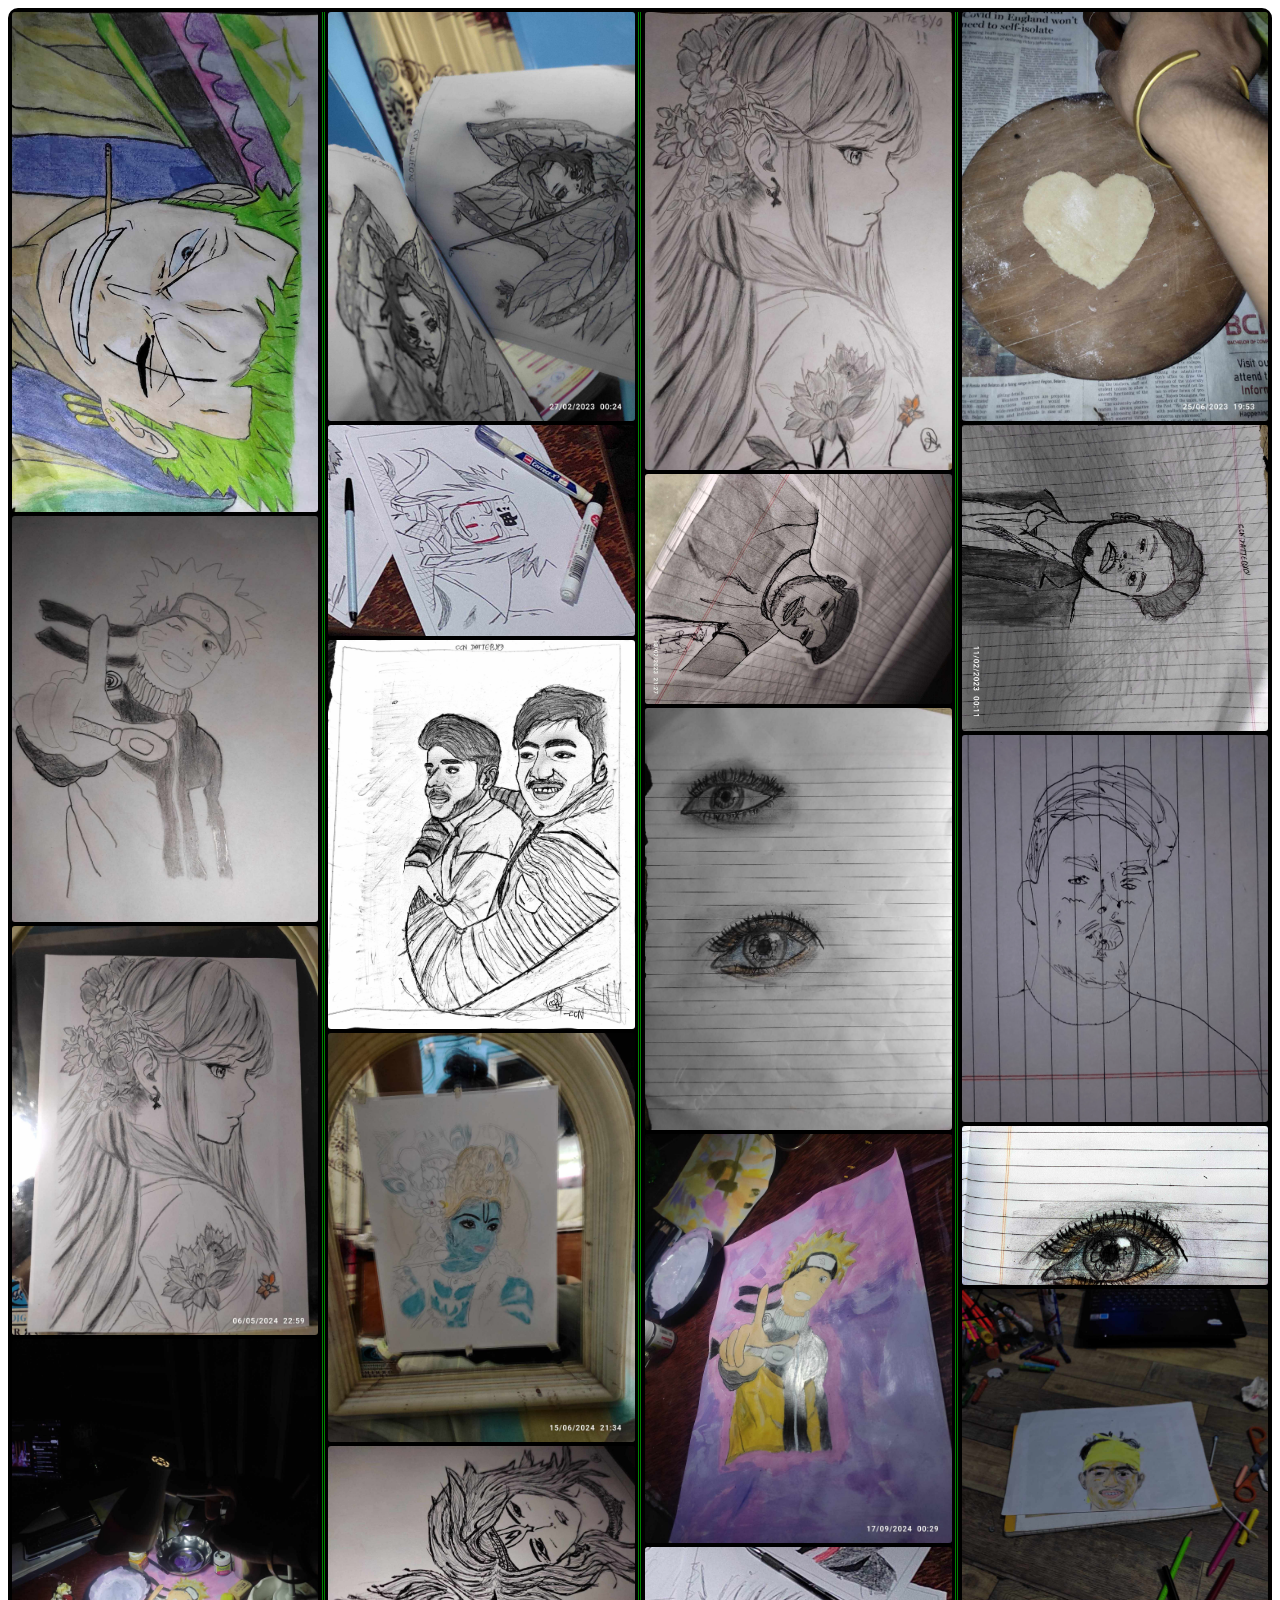
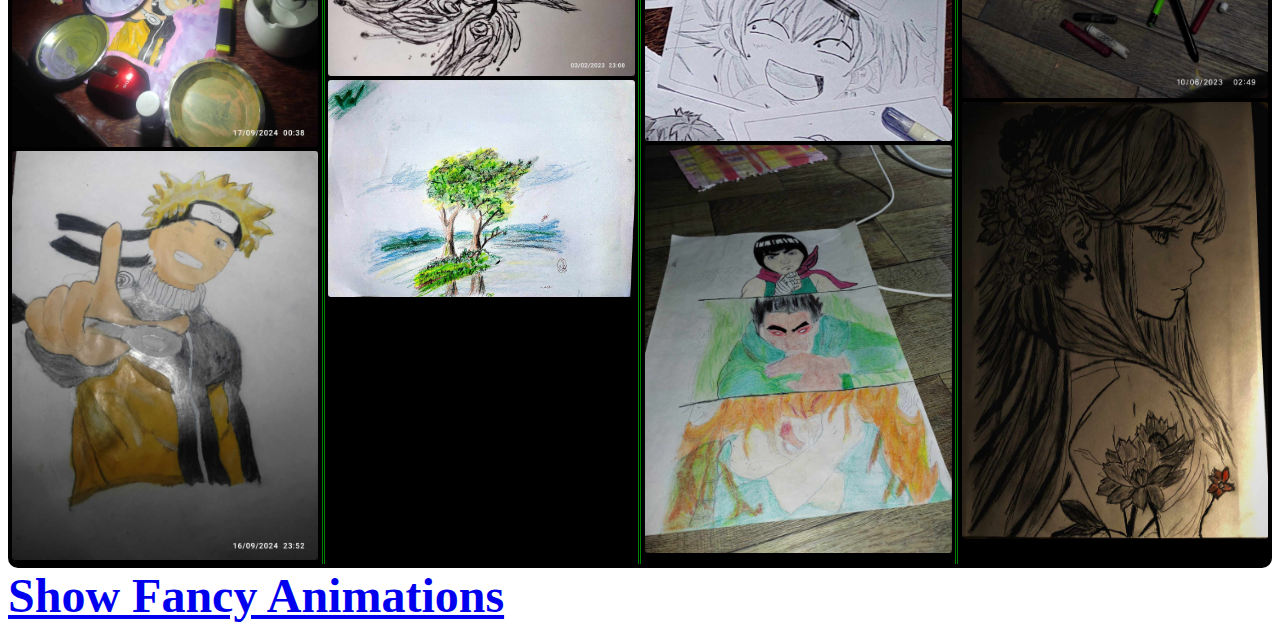
==== lessanimation/index.html @ c1844863 "Refactor CSS styles for sections and images" ====
<!DOCTYPE html>
<html lang="en">
  <head>
    <meta charset="UTF-8" />
    <meta name="viewport" content="width=device-width, initial-scale=1.0" />
    <title>Art Gallery</title>
    <link rel="stylesheet" href="./style.css" />
  </head>
  <body>
    <section>
      <span class="1"
        ><img class="left zoro" src="/pictures/1.jpg" alt="" /></span
      ><span class="2"><img class="left" src="/pictures/2.jpg" alt="" /></span
      ><span class="3"><img src="/pictures/3.jpg" alt="" /></span
      ><span class="4"><img src="/pictures/4.jpg" alt="" /></span
      ><span class="5"><img src="/pictures/5.jpg" alt="" /></span
      ><span class="6"><img src="/pictures/6.jpg" alt="" /></span
      ><span class="7"><img src="/pictures/7.jpg" alt="" /></span
      ><span class="8"><img src="/pictures/8.jpg" alt="" /></span
      ><span class="9"><img src="/pictures/9.jpg" alt="" /></span
      ><span class="10"><img src="/pictures/10.jpg" alt="" /></span
      ><span class="11"><img src="/pictures/11.jpg" alt="" /></span
      ><span class="12"><img src="/pictures/12.jpg" alt="" /></span
      ><span class="13"
        ><img class="right" src="/pictures/13.jpg" alt="" /></span
      ><span class="14"
        ><img class="right" src="/pictures/14.jpg" alt="" /></span
      ><span class="15"><img class="left" src="/pictures/15.jpg" alt="" /></span
      ><span class="16"><img class="left" src="/pictures/16.jpg" alt="" /></span
      ><span class="17"><img class="left" src="/pictures/17.jpg" alt="" /></span
      ><span class="18"><img src="/pictures/18.jpg" alt="" /></span
      ><span class="19"
        ><img class="aarbaj" src="/pictures/19.jpg" alt="" /></span
      ><span class="20"><img src="/pictures/20.gif" alt="" /></span
      ><span class="21"><img src="/pictures/21.jpg" alt="" /></span
      ><span class="22"><img src="/pictures/22.jpg" alt="" /></span
      ><span class="23"><img src="/pictures/23.jpg" alt="" /></span
      ><span class="24"><img src="/pictures/24.jpg" alt="" /></span
      ><span class="25"><img src="/pictures/25.jpg" alt="" /></span
      ><span class="26"><img src="/pictures/26.jpg" alt="" /></span
      ><span class="27"><img src="/pictures/27.jpg" alt="" /></span
      ><span class="28"><img src="/pictures/28.jpg" alt="" /></span
      ><span class="29"><img src="/pictures/29.jpg" alt="" /></span
      ><span class="30"><img src="/pictures/30.jpg" alt="" /></span
      ><span class="31"><img src="/pictures/31.jpg" alt="" /></span
      ><span class="32"><img src="/pictures/32.jpg" alt="" /></span
      ><span class="33"><img src="/pictures/33.jpg" alt="" /></span
      ><span class="34"><img src="/pictures/34.jpg" alt="" /></span
      ><span class="35"><img src="/pictures/35.jpg" alt="" /></span
      ><span class="36"><img src="/pictures/36.jpg" alt="" /></span
      ><span class="37"><img src="/pictures/37.jpg" alt="" /></span
      ><span class="38"><img src="/pictures/38.jpg" alt="" /></span
      ><span class="39"><img src="/pictures/39.jpg" alt="" /></span
      ><span class="40"><img src="/pictures/40.jpg" alt="" /></span
      ><span class="41"><img src="/pictures/41.jpg" alt="" /></span
      ><span class="42"><img src="/pictures/42.jpg" alt="" /></span
      ><span class="43"><img src="/pictures/43.jpg" alt="" /></span
      ><span class="44"><img src="/pictures/44.jpg" alt="" /></span
      ><span class="45"><img src="/pictures/45.jpg" alt="" /></span
      ><span class="46"><img src="/pictures/46.jpg" alt="" /></span
      ><span class="47"><img src="/pictures/47.jpg" alt="" /></span
      ><span class="48"><img src="/pictures/48.jpg" alt="" /></span
      ><span class="49"><img src="/pictures/49.jpg" alt="" /></span
      ><span class="50"><img src="/pictures/50.jpg" alt="" /></span
      ><span class="51"><img src="/pictures/51.jpg" alt="" /></span
      ><span class="52"><img src="/pictures/52.jpg" alt="" /></span
      ><span class="53"><img src="/pictures/53.jpg" alt="" /></span
      ><span class="54"><img src="/pictures/54.jpg" alt="" /></span
      ><span class="55"><img src="/pictures/55.jpg" alt="" /></span
      ><span class="56"><img src="/pictures/56.jpg" alt="" /></span
      ><span class="57"><img src="/pictures/57.jpg" alt="" /></span
      ><span class="58"><img src="/pictures/58.jpg" alt="" /></span
      ><span class="59"><img src="/pictures/59.jpg" alt="" /></span
      ><span class="60"><img src="/pictures/60.jpg" alt="" /></span
      ><span class="61"><img src="/pictures/61.jpg" alt="" /></span
      ><span class="62"><img src="/pictures/62.jpg" alt="" /></span
      ><span class="63"><img src="/pictures/63.jpg" alt="" /></span
      ><span class="64"><img src="/pictures/64.jpg" alt="" /></span
      ><span class="65"><img src="/pictures/65.jpg" alt="" /></span
      ><span class="66"><img src="/pictures/66.jpg" alt="" /></span
      ><span class="67"><img src="/pictures/67.jpg" alt="" /></span
      ><span class="68"><img src="/pictures/68.jpg" alt="" /></span
      ><span class="69"><img src="/pictures/69.jpg" alt="" /></span
      ><span class="70"><img src="/pictures/70.jpg" alt="" /></span
      ><span class="71"><img src="/pictures/71.jpg" alt="" /></span
      ><span class="72"><img src="/pictures/72.jpg" alt="" /></span
      ><span class="73"><img src="/pictures/73.jpg" alt="" /></span
      ><span class="74"><img src="/pictures/74.jpg" alt="" /></span
      ><span class="75"><img src="/pictures/75.jpg" alt="" /></span
      ><span class="76"><img src="/pictures/76.jpg" alt="" /></span
      ><span class="77"><img src="/pictures/77.jpg" alt="" /></span
      ><span class="78"><img src="/pictures/78.jpg" alt="" /></span
      ><span class="79"><img src="/pictures/79.jpg" alt="" /></span
      ><span class="80"><img src="/pictures/80.jpg" alt="" /></span
      ><span class="81"><img src="/pictures/81.jpg" alt="" /></span
      ><span class="82"><img src="/pictures/82.jpg" alt="" /></span
      ><span class="83"><img src="/pictures/83.jpg" alt="" /></span
      ><span class="84"><img src="/pictures/84.jpg" alt="" /></span
      ><span class="85"><img src="/pictures/85.jpg" alt="" /></span
      ><span class="86"><img src="/pictures/86.jpg" alt="" /></span
      ><span class="87"><img src="/pictures/87.jpg" alt="" /></span
      ><span class="88"><img src="/pictures/88.jpg" alt="" /></span
      ><span class="89"><img src="/pictures/89.jpg" alt="" /></span
      ><span class="90"><img src="/pictures/90.jpg" alt="" /></span
      ><span class="91"><img src="/pictures/91.jpg" alt="" /></span
      ><span class="92"><img src="/pictures/92.jpg" alt="" /></span
      ><span class="93"><img src="/pictures/93.jpg" alt="" /></span
      ><span class="94"><img src="/pictures/94.jpg" alt="" /></span
      ><span class="95"><img src="/pictures/95.jpg" alt="" /></span
      ><span class="96"><img src="/pictures/96.jpg" alt="" /></span
      ><span class="97"><img src="/pictures/97.jpg" alt="" /></span
      ><span class="98"><img src="/pictures/98.jpg" alt="" /></span
      ><span class="99"><img src="/pictures/99.jpg" alt="" /></span
      ><span class="100"><img src="/pictures/100.jpg" alt="" /></span
      ><span class="101"><img src="/pictures/101.jpg" alt="" /></span
      ><span class="102"><img src="/pictures/102.jpg" alt="" /></span
      ><span class="103"><img src="/pictures/103.jpg" alt="" /></span
      ><span class="104"><img src="/pictures/104.jpg" alt="" /></span
      ><span class="105"><img src="/pictures/105.jpg" alt="" /></span
      ><span class="106"><img src="/pictures/106.jpg" alt="" /></span
      ><span class="107"><img src="/pictures/107.jpg" alt="" /></span
      ><span class="108"><img src="/pictures/108.jpg" alt="" /></span
      ><span class="109"><img src="/pictures/109.jpg" alt="" /></span
      ><span class="110"><img src="/pictures/110.jpg" alt="" /></span
      ><span class="111"><img src="/pictures/111.jpg" alt="" /></span
      ><span class="112"><img src="/pictures/112.jpg" alt="" /></span>
    </section>
    <div style="font-size: xxx-large; font-weight: bolder;">
      <a href="/index.html">Show Fancy Animations</a>
    </div>
  </body>
</html>
---- lessanimation/style.css ----
section{
    columns: 300px;
    column-gap: 10px;
    column-rule: 3px double green;
    background-color: black;
    padding: 0.3vw;
    border-radius: 10px;
    z-index: -1;
    transition: all 1s;
}
img{
    width: 100%;
    height: auto;
    border-radius: 3px;
    transition: all 1s;
    z-index: 10000 !important;
    transition: all 1s;
}
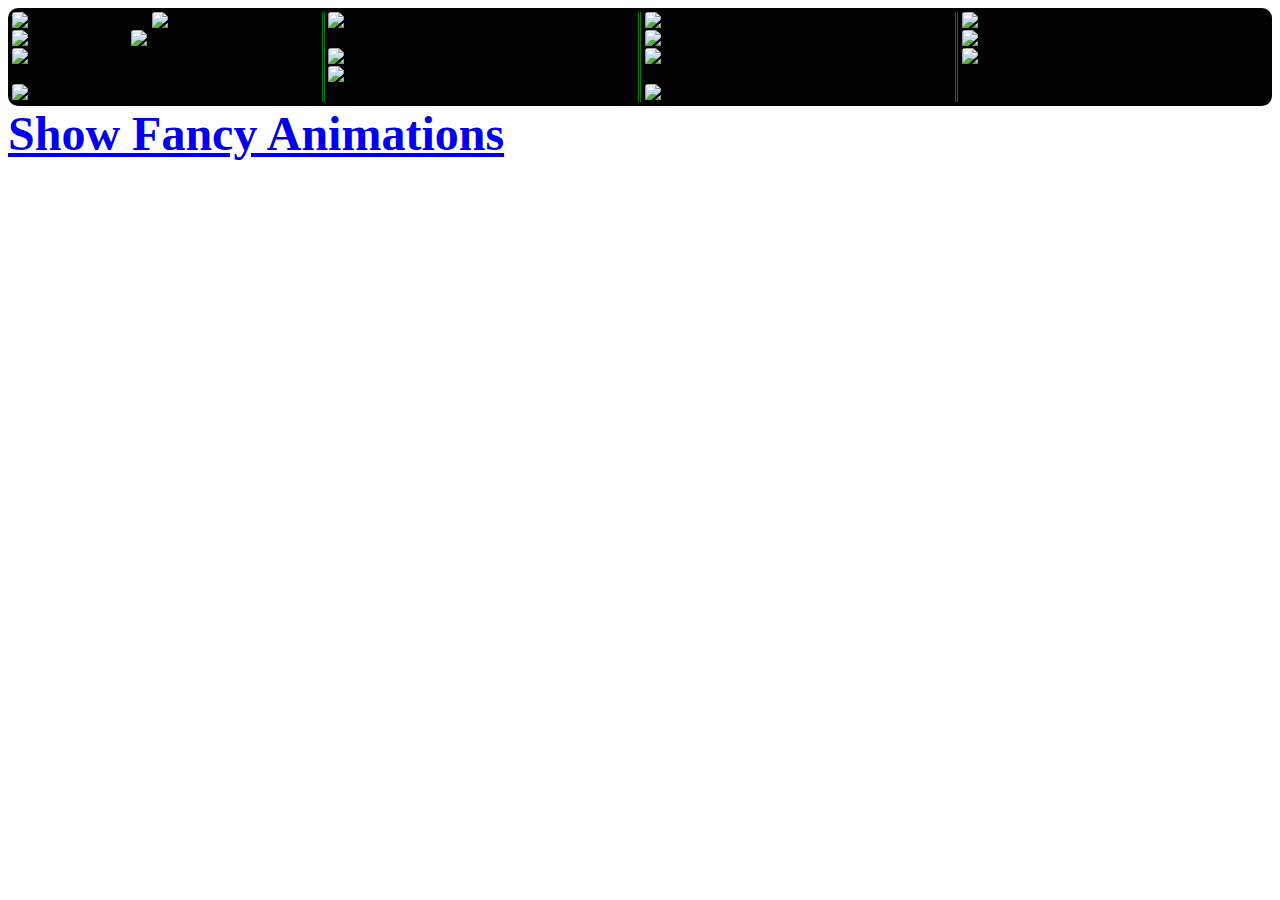
==== commit 9c61b4b0: "Refactor image file extensions and add alt text" ====
--- a/lessanimation/index.html
+++ b/lessanimation/index.html
@@ -9,124 +9,164 @@
   <body>
     <section>
       <span class="1"
-        ><img class="left zoro" src="/pictures/1.jpg" alt="" /></span
-      ><span class="2"><img class="left" src="/pictures/2.jpg" alt="" /></span
-      ><span class="3"><img src="/pictures/3.jpg" alt="" /></span
-      ><span class="4"><img src="/pictures/4.jpg" alt="" /></span
-      ><span class="5"><img src="/pictures/5.jpg" alt="" /></span
-      ><span class="6"><img src="/pictures/6.jpg" alt="" /></span
-      ><span class="7"><img src="/pictures/7.jpg" alt="" /></span
-      ><span class="8"><img src="/pictures/8.jpg" alt="" /></span
-      ><span class="9"><img src="/pictures/9.jpg" alt="" /></span
-      ><span class="10"><img src="/pictures/10.jpg" alt="" /></span
-      ><span class="11"><img src="/pictures/11.jpg" alt="" /></span
-      ><span class="12"><img src="/pictures/12.jpg" alt="" /></span
+        ><img
+          class="left zoro"
+          src="pictures/1.jpg"
+          alt="it's roro no wa zoro " /></span
+      ><span class="2"><img class="left" src="pictures/2.jpg" alt="" /></span
+      ><span class="3"><img src="pictures/3.jpg" alt="" /></span
+      ><span class="4"><img src="pictures/4.jpg" alt="" /></span
+      ><span class="5"><img src="pictures/5.jpg" alt="" /></span
+      ><span class="6"><img src="pictures/6.jpg" alt="Sinobu" /></span
+      ><span class="7"><img src="pictures/7.jpg" alt="" /></span
+      ><span class="8"><img src="pictures/8.jpg" alt="Me and Krishna" /></span
+      ><span class="9"><img src="pictures/9.jpg" alt="" /></span
+      ><span class="10"><img src="pictures/10.jpg" alt=" lord krishna" /></span
+      ><span class="11"
+        ><img
+          src="pictures/11.jpg"
+          alt="My 1st crayon color artwork showing trees and a pond and sky" /></span
+      ><span class="12"><img src="pictures/12.jpg" alt="" /></span
       ><span class="13"
-        ><img class="right" src="/pictures/13.jpg" alt="" /></span
-      ><span class="14"
-        ><img class="right" src="/pictures/14.jpg" alt="" /></span
-      ><span class="15"><img class="left" src="/pictures/15.jpg" alt="" /></span
-      ><span class="16"><img class="left" src="/pictures/16.jpg" alt="" /></span
-      ><span class="17"><img class="left" src="/pictures/17.jpg" alt="" /></span
-      ><span class="18"><img src="/pictures/18.jpg" alt="" /></span
+        ><img
+          class="right"
+          src="pictures/13.jpg"
+          alt="Krishna's pic made in his request " /></span
+      ><span class="14"><img class="right" src="pictures/14.jpg" alt="" /></span
+      ><span class="15"
+        ><img
+          class="left"
+          src="pictures/15.jpg"
+          alt="Naruto, it was my 1st try using acrelic colours in life" /></span
+      ><span class="16"><img class="left" src="pictures/16.jpg" alt="" /></span
+      ><span class="17"
+        ><img
+          class="left"
+          src="pictures/17.jpg"
+          alt="Might guy (Yong to the gate of death  )" /></span
+      ><span class="18"
+        ><img
+          src="pictures/18.jpg"
+          alt="Love or heart shape roti made by me (Adarasha Gaihre or call me Aakku)" /></span
       ><span class="19"
-        ><img class="aarbaj" src="/pictures/19.jpg" alt="" /></span
-      ><span class="20"><img src="/pictures/20.gif" alt="" /></span
-      ><span class="21"><img src="/pictures/21.jpg" alt="" /></span
-      ><span class="22"><img src="/pictures/22.jpg" alt="" /></span
-      ><span class="23"><img src="/pictures/23.jpg" alt="" /></span
-      ><span class="24"><img src="/pictures/24.jpg" alt="" /></span
-      ><span class="25"><img src="/pictures/25.jpg" alt="" /></span
-      ><span class="26"><img src="/pictures/26.jpg" alt="" /></span
-      ><span class="27"><img src="/pictures/27.jpg" alt="" /></span
-      ><span class="28"><img src="/pictures/28.jpg" alt="" /></span
-      ><span class="29"><img src="/pictures/29.jpg" alt="" /></span
-      ><span class="30"><img src="/pictures/30.jpg" alt="" /></span
-      ><span class="31"><img src="/pictures/31.jpg" alt="" /></span
-      ><span class="32"><img src="/pictures/32.jpg" alt="" /></span
-      ><span class="33"><img src="/pictures/33.jpg" alt="" /></span
-      ><span class="34"><img src="/pictures/34.jpg" alt="" /></span
-      ><span class="35"><img src="/pictures/35.jpg" alt="" /></span
-      ><span class="36"><img src="/pictures/36.jpg" alt="" /></span
-      ><span class="37"><img src="/pictures/37.jpg" alt="" /></span
-      ><span class="38"><img src="/pictures/38.jpg" alt="" /></span
-      ><span class="39"><img src="/pictures/39.jpg" alt="" /></span
-      ><span class="40"><img src="/pictures/40.jpg" alt="" /></span
-      ><span class="41"><img src="/pictures/41.jpg" alt="" /></span
-      ><span class="42"><img src="/pictures/42.jpg" alt="" /></span
-      ><span class="43"><img src="/pictures/43.jpg" alt="" /></span
-      ><span class="44"><img src="/pictures/44.jpg" alt="" /></span
-      ><span class="45"><img src="/pictures/45.jpg" alt="" /></span
-      ><span class="46"><img src="/pictures/46.jpg" alt="" /></span
-      ><span class="47"><img src="/pictures/47.jpg" alt="" /></span
-      ><span class="48"><img src="/pictures/48.jpg" alt="" /></span
-      ><span class="49"><img src="/pictures/49.jpg" alt="" /></span
-      ><span class="50"><img src="/pictures/50.jpg" alt="" /></span
-      ><span class="51"><img src="/pictures/51.jpg" alt="" /></span
-      ><span class="52"><img src="/pictures/52.jpg" alt="" /></span
-      ><span class="53"><img src="/pictures/53.jpg" alt="" /></span
-      ><span class="54"><img src="/pictures/54.jpg" alt="" /></span
-      ><span class="55"><img src="/pictures/55.jpg" alt="" /></span
-      ><span class="56"><img src="/pictures/56.jpg" alt="" /></span
-      ><span class="57"><img src="/pictures/57.jpg" alt="" /></span
-      ><span class="58"><img src="/pictures/58.jpg" alt="" /></span
-      ><span class="59"><img src="/pictures/59.jpg" alt="" /></span
-      ><span class="60"><img src="/pictures/60.jpg" alt="" /></span
-      ><span class="61"><img src="/pictures/61.jpg" alt="" /></span
-      ><span class="62"><img src="/pictures/62.jpg" alt="" /></span
-      ><span class="63"><img src="/pictures/63.jpg" alt="" /></span
-      ><span class="64"><img src="/pictures/64.jpg" alt="" /></span
-      ><span class="65"><img src="/pictures/65.jpg" alt="" /></span
-      ><span class="66"><img src="/pictures/66.jpg" alt="" /></span
-      ><span class="67"><img src="/pictures/67.jpg" alt="" /></span
-      ><span class="68"><img src="/pictures/68.jpg" alt="" /></span
-      ><span class="69"><img src="/pictures/69.jpg" alt="" /></span
-      ><span class="70"><img src="/pictures/70.jpg" alt="" /></span
-      ><span class="71"><img src="/pictures/71.jpg" alt="" /></span
-      ><span class="72"><img src="/pictures/72.jpg" alt="" /></span
-      ><span class="73"><img src="/pictures/73.jpg" alt="" /></span
-      ><span class="74"><img src="/pictures/74.jpg" alt="" /></span
-      ><span class="75"><img src="/pictures/75.jpg" alt="" /></span
-      ><span class="76"><img src="/pictures/76.jpg" alt="" /></span
-      ><span class="77"><img src="/pictures/77.jpg" alt="" /></span
-      ><span class="78"><img src="/pictures/78.jpg" alt="" /></span
-      ><span class="79"><img src="/pictures/79.jpg" alt="" /></span
-      ><span class="80"><img src="/pictures/80.jpg" alt="" /></span
-      ><span class="81"><img src="/pictures/81.jpg" alt="" /></span
-      ><span class="82"><img src="/pictures/82.jpg" alt="" /></span
-      ><span class="83"><img src="/pictures/83.jpg" alt="" /></span
-      ><span class="84"><img src="/pictures/84.jpg" alt="" /></span
-      ><span class="85"><img src="/pictures/85.jpg" alt="" /></span
-      ><span class="86"><img src="/pictures/86.jpg" alt="" /></span
-      ><span class="87"><img src="/pictures/87.jpg" alt="" /></span
-      ><span class="88"><img src="/pictures/88.jpg" alt="" /></span
-      ><span class="89"><img src="/pictures/89.jpg" alt="" /></span
-      ><span class="90"><img src="/pictures/90.jpg" alt="" /></span
-      ><span class="91"><img src="/pictures/91.jpg" alt="" /></span
-      ><span class="92"><img src="/pictures/92.jpg" alt="" /></span
-      ><span class="93"><img src="/pictures/93.jpg" alt="" /></span
-      ><span class="94"><img src="/pictures/94.jpg" alt="" /></span
-      ><span class="95"><img src="/pictures/95.jpg" alt="" /></span
-      ><span class="96"><img src="/pictures/96.jpg" alt="" /></span
-      ><span class="97"><img src="/pictures/97.jpg" alt="" /></span
-      ><span class="98"><img src="/pictures/98.jpg" alt="" /></span
-      ><span class="99"><img src="/pictures/99.jpg" alt="" /></span
-      ><span class="100"><img src="/pictures/100.jpg" alt="" /></span
-      ><span class="101"><img src="/pictures/101.jpg" alt="" /></span
-      ><span class="102"><img src="/pictures/102.jpg" alt="" /></span
-      ><span class="103"><img src="/pictures/103.jpg" alt="" /></span
-      ><span class="104"><img src="/pictures/104.jpg" alt="" /></span
-      ><span class="105"><img src="/pictures/105.jpg" alt="" /></span
-      ><span class="106"><img src="/pictures/106.jpg" alt="" /></span
-      ><span class="107"><img src="/pictures/107.jpg" alt="" /></span
-      ><span class="108"><img src="/pictures/108.jpg" alt="" /></span
-      ><span class="109"><img src="/pictures/109.jpg" alt="" /></span
-      ><span class="110"><img src="/pictures/110.jpg" alt="" /></span
-      ><span class="111"><img src="/pictures/111.jpg" alt="" /></span
-      ><span class="112"><img src="/pictures/112.jpg" alt="" /></span>
+        ><img
+          class="aarbaj"
+          src="pictures/19.jpg"
+          alt="Aarbaj's sketch" /></span
+      ><span class="20"
+        ><img
+          src="pictures/20.gif"
+          alt="Krishna's rough sketch made with pen " /></span
+      ><span class="21"><img src="pictures/21.jpg" alt="" /></span
+      ><span class="22"
+        ><img
+          src="pictures/22.jpg"
+          alt="My pic made with crayon colours can call it an incomplete poartit " /></span
+      ><span class="23"><img src="pictures/23.jpg" alt="" /></span
+      ><span class="24"
+        ><img
+          src="pictures/24.jpeg"
+          alt="My 1st approach to mandala art form " /></span
+      ><span class="25"
+        ><img
+          src="pictures/25.jpeg"
+          alt="My 1st approach to mandala art form " /></span
+      ><span class="26"
+        ><img
+          src="pictures/26.jpeg"
+          alt="My 1st approach to mandala art form " /></span
+      ><span class="27"
+        ><img
+          src="pictures/27.jpeg"
+          alt="a kitten (picture found from pintrest)" /></span
+      ><span class="28"><img src="pictures/28.jpg" alt="" /></span
+      ><span class="29"><img src="pictures/29.jpg" alt="" /></span
+      ><span class="30"><img src="pictures/30.jpg" alt="" /></span
+      ><span class="31"><img src="pictures/31.jpg" alt="" /></span
+      ><span class="32"><img src="pictures/32.jpg" alt="" /></span
+      ><span class="33"><img src="pictures/33.jpg" alt="" /></span
+      ><span class="34"><img src="pictures/34.jpg" alt="" /></span
+      ><span class="35"><img src="pictures/35.jpg" alt="" /></span
+      ><span class="36"><img src="pictures/36.jpg" alt="" /></span
+      ><span class="37"><img src="pictures/37.jpg" alt="" /></span
+      ><span class="38"><img src="pictures/38.jpg" alt="" /></span
+      ><span class="39"><img src="pictures/39.jpg" alt="" /></span
+      ><span class="40"><img src="pictures/40.jpg" alt="" /></span
+      ><span class="41"><img src="pictures/41.jpg" alt="" /></span
+      ><span class="42"><img src="pictures/42.jpg" alt="" /></span
+      ><span class="43"><img src="pictures/43.jpg" alt="" /></span
+      ><span class="44"><img src="pictures/44.jpg" alt="" /></span
+      ><span class="45"><img src="pictures/45.jpg" alt="" /></span
+      ><span class="46"><img src="pictures/46.jpg" alt="" /></span
+      ><span class="47"><img src="pictures/47.jpg" alt="" /></span
+      ><span class="48"><img src="pictures/48.jpg" alt="" /></span
+      ><span class="49"><img src="pictures/49.jpg" alt="" /></span
+      ><span class="50"><img src="pictures/50.jpg" alt="" /></span
+      ><span class="51"><img src="pictures/51.jpg" alt="" /></span
+      ><span class="52"><img src="pictures/52.jpg" alt="" /></span
+      ><span class="53"><img src="pictures/53.jpg" alt="" /></span
+      ><span class="54"><img src="pictures/54.jpg" alt="" /></span
+      ><span class="55"><img src="pictures/55.jpg" alt="" /></span
+      ><span class="56"><img src="pictures/56.jpg" alt="" /></span
+      ><span class="57"><img src="pictures/57.jpg" alt="" /></span
+      ><span class="58"><img src="pictures/58.jpg" alt="" /></span
+      ><span class="59"><img src="pictures/59.jpg" alt="" /></span
+      ><span class="60"><img src="pictures/60.jpg" alt="" /></span
+      ><span class="61"><img src="pictures/61.jpg" alt="" /></span
+      ><span class="62"><img src="pictures/62.jpg" alt="" /></span
+      ><span class="63"><img src="pictures/63.jpg" alt="" /></span
+      ><span class="64"><img src="pictures/64.jpg" alt="" /></span
+      ><span class="65"><img src="pictures/65.jpg" alt="" /></span
+      ><span class="66"><img src="pictures/66.jpg" alt="" /></span
+      ><span class="67"><img src="pictures/67.jpg" alt="" /></span
+      ><span class="68"><img src="pictures/68.jpg" alt="" /></span
+      ><span class="69"><img src="pictures/69.jpg" alt="" /></span
+      ><span class="70"><img src="pictures/70.jpg" alt="" /></span
+      ><span class="71"><img src="pictures/71.jpg" alt="" /></span
+      ><span class="72"><img src="pictures/72.jpg" alt="" /></span
+      ><span class="73"><img src="pictures/73.jpg" alt="" /></span
+      ><span class="74"><img src="pictures/74.jpg" alt="" /></span
+      ><span class="75"><img src="pictures/75.jpg" alt="" /></span
+      ><span class="76"><img src="pictures/76.jpg" alt="" /></span
+      ><span class="77"><img src="pictures/77.jpg" alt="" /></span
+      ><span class="78"><img src="pictures/78.jpg" alt="" /></span
+      ><span class="79"><img src="pictures/79.jpg" alt="" /></span
+      ><span class="80"><img src="pictures/80.jpg" alt="" /></span
+      ><span class="81"><img src="pictures/81.jpg" alt="" /></span
+      ><span class="82"><img src="pictures/82.jpg" alt="" /></span
+      ><span class="83"><img src="pictures/83.jpg" alt="" /></span
+      ><span class="84"><img src="pictures/84.jpg" alt="" /></span
+      ><span class="85"><img src="pictures/85.jpg" alt="" /></span
+      ><span class="86"><img src="pictures/86.jpg" alt="" /></span
+      ><span class="87"><img src="pictures/87.jpg" alt="" /></span
+      ><span class="88"><img src="pictures/88.jpg" alt="" /></span
+      ><span class="89"><img src="pictures/89.jpg" alt="" /></span
+      ><span class="90"><img src="pictures/90.jpg" alt="" /></span
+      ><span class="91"><img src="pictures/91.jpg" alt="" /></span
+      ><span class="92"><img src="pictures/92.jpg" alt="" /></span
+      ><span class="93"><img src="pictures/93.jpg" alt="" /></span
+      ><span class="94"><img src="pictures/94.jpg" alt="" /></span
+      ><span class="95"><img src="pictures/95.jpg" alt="" /></span
+      ><span class="96"><img src="pictures/96.jpg" alt="" /></span
+      ><span class="97"><img src="pictures/97.jpg" alt="" /></span
+      ><span class="98"><img src="pictures/98.jpg" alt="" /></span
+      ><span class="99"><img src="pictures/99.jpg" alt="" /></span
+      ><span class="100"><img src="pictures/100.jpg" alt="" /></span
+      ><span class="101"><img src="pictures/101.jpg" alt="" /></span
+      ><span class="102"><img src="pictures/102.jpg" alt="" /></span
+      ><span class="103"><img src="pictures/103.jpg" alt="" /></span
+      ><span class="104"><img src="pictures/104.jpg" alt="" /></span
+      ><span class="105"><img src="pictures/105.jpg" alt="" /></span
+      ><span class="106"><img src="pictures/106.jpg" alt="" /></span
+      ><span class="107"><img src="pictures/107.jpg" alt="" /></span
+      ><span class="108"><img src="pictures/108.jpg" alt="" /></span
+      ><span class="109"><img src="pictures/109.jpg" alt="" /></span
+      ><span class="110"><img src="pictures/110.jpg" alt="" /></span
+      ><span class="111"><img src="pictures/111.jpg" alt="" /></span
+      ><span class="112"><img src="pictures/112.jpg" alt="" /></span>
     </section>
-    <div style="font-size: xxx-large; font-weight: bolder;">
-      <a href="/index.html">Show Fancy Animations</a>
+    <div style="font-size: xxx-large; font-weight: bolder">
+      <a href="../index.html">Show Fancy Animations</a>
     </div>
   </body>
 </html>
